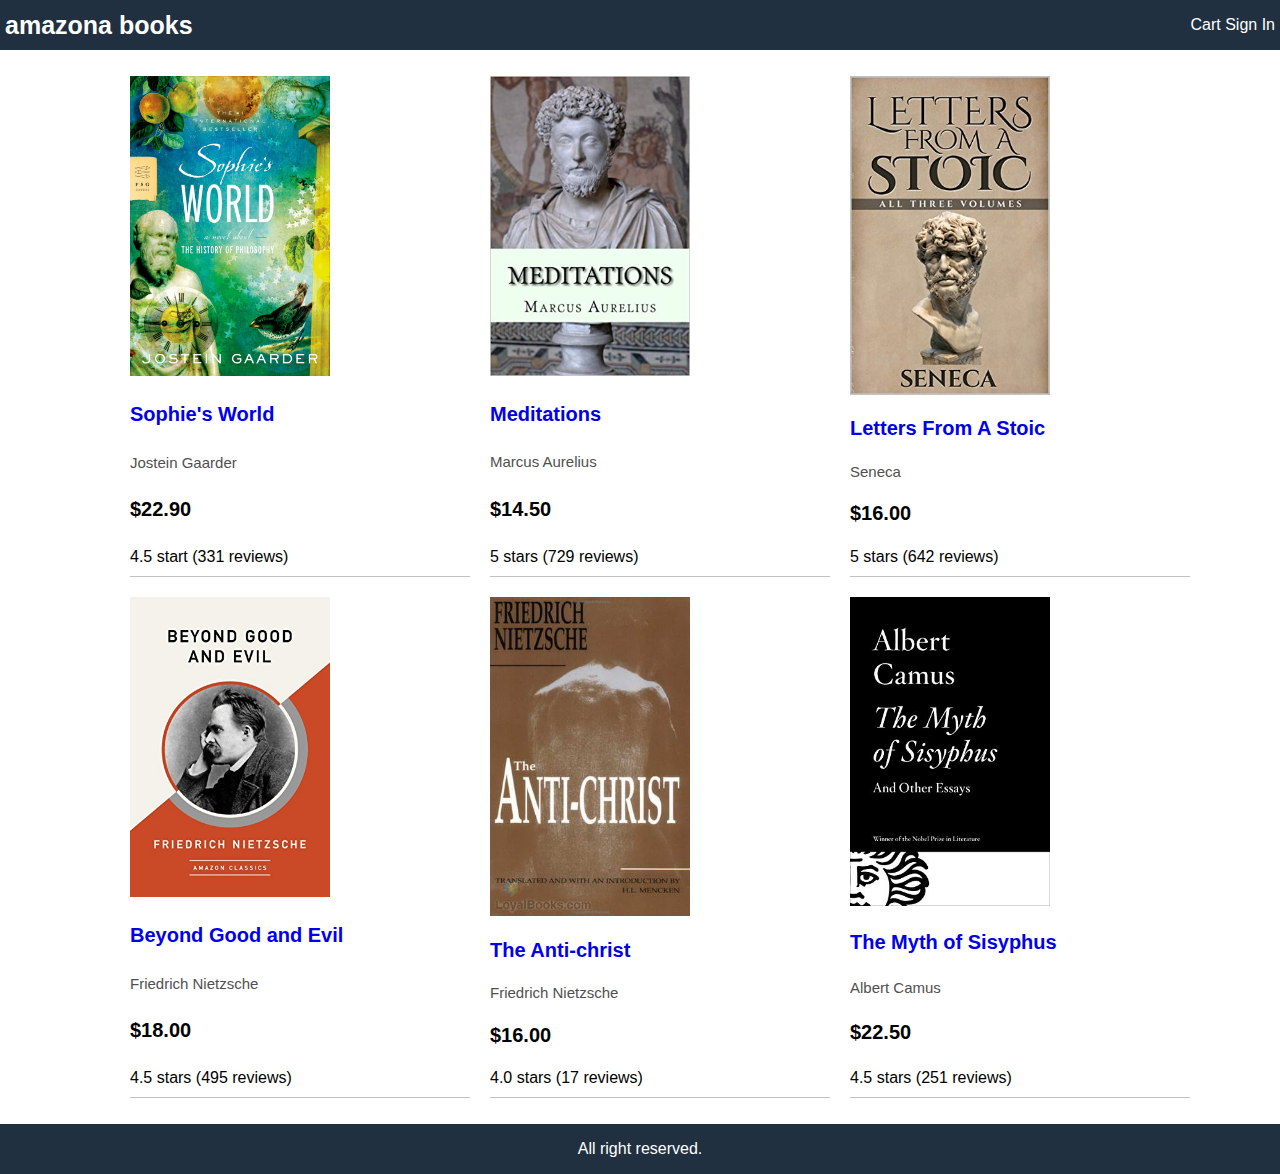
==== template/index.html @ 5bf31a67 "creating basic structure for the course" ====
<!DOCTYPE html>
<html lang="en">
  <head>
    <meta charset="UTF-8">
    <meta name="viewport" content="width=device-width, initial-scale=1.0">
    <link rel="stylesheet" href="style.css"/>
    <title>Amazona Books</title>
  </head>
  <body>
    <div class="grid-container">
      <header class="header">
        <div class="brand">
          <a href="index.html">amazona books</a>
        </div>
        <div class="header-links">
          <a href="cart.html">Cart</a>
          <a href="signin.html">Sign In</a>
        </div>
      </header>
      <main class="main">
        <div class="content">
          <ul class="products">
            <li>
              <div class="product">
                <img class="product-image" src="images/sophies_world.jpg" alt="Book 1"/>
                <div class="product-name"><a href="product.html">Sophie's World</a></div>
                <div class="product-author">Jostein Gaarder</div>
                <div class="product-price">$22.90</div>
                <div class="product-rating">4.5 start (331 reviews)</div>
              </div>
            </li>
            <li>
              <div class="product">
                <img class="product-image" src="images/meditations.jpg" alt="Book 2"/>
                <div class="product-name"><a href="product.html">Meditations</a></div>
                <div class="product-author">Marcus Aurelius</div>
                <div class="product-price">$14.50</div>
                <div class="product-rating">5 stars (729 reviews)</div>
              </div>
            </li>
            <li>
              <div class="product">
                <img class="product-image" src="images/letters_from_a_stoic.jpg" alt="Book 3"/>
                <div class="product-name"><a href="product.html">Letters From A Stoic</a></div>
                <div class="product-author">Seneca</div>
                <div class="product-price">$16.00</div>
                <div class="product-rating">5 stars (642 reviews)</div>
              </div>
            </li>
            <li>
              <div class="product">
                <img class="product-image" src="images/beyond_good_and_evil.jpg" alt="Book 4"/>
                <div class="product-name"><a href="product.name">Beyond Good and Evil</a></div>
                <div class="product-author">Friedrich Nietzsche</div>
                <div class="product-price">$18.00</div>
                <div class="product-rating">4.5 stars (495 reviews)</div>
              </div>
            </li>
            <li>
              <div class="product">
                <img class="product-image" src="images/the_antichrist.jpg" alt="Book 5"/>
                <div class="product-name"><a href="product.html">The Anti-christ</a></div>
                <div class="product-author">Friedrich Nietzsche</div>
                <div class="product-price">$16.00</div>
                <div class="product-rating">4.0 stars (17 reviews)</div>
              </div>
            </li>
            <li>
              <div class="product">
                <img class="product-image" src="images/the_myth_of_sisyphus.jpg" alt="Book 6"/>
                <div class="product-name"><a href="product.html">The Myth of Sisyphus</a></div>
                <div class="product-author">Albert Camus</div>
                <div class="product-price">$22.50</div>
                <div class="product-rating">4.5 stars (251 reviews)</div>
              </div>
            </li>  
          </ul>
        </div>
      </main>
      <footer class="footer">
        All right reserved.
      </footer>
    </div>
  </body>
</html>
---- template/style.css ----
html {
    font-size: 62.5%;
    box-sizing: border-box;
}

body {
    font: 1.6rem Helvetica;
    height: 100vh;
    margin: 0;
}

a {
    text-decoration: none;
}

a:hover {
    color: #ff8000;
}

.grid-container {
    height: 100%;
    display: grid;
    grid-template-areas: 
        "header"
        "main"
        "footer";
    grid-template-columns: 1fr;
    grid-template-rows: 5rem 1fr 5rem;
}

.header {
    grid-area: header;
    background-color: #203040;
    color: #fff;
    display: flex;
    justify-content: space-between;
    align-items: center;
    padding: 0.5rem;
}

.brand a {
    color: #fff;
    font-size: 2.5rem;
    font-weight: bold;
}

.header-links a {
    color: #fff;
}
 
.main {
    grid-area: main;
}

.footer {
    grid-area: footer;
    background-color: #203040;
    color: #fff;
    display: flex;
    justify-content: center;
    align-items: center;
}

/* Home Screen */
.products {
    display: flex;
    justify-content: center;
    align-items: center;
    flex-wrap: wrap;
}

.products li {
    flex: 0 1 34rem;
    margin: 1rem;
    height: 50rem;
    border-bottom: .1rem #c0c0c0 solid;
    list-style-type: none;
    padding: 0;
}

.product {
    display: flex;
    flex-direction: column;
    justify-content: space-between;
    height: 100%;
}

.product-image {
    max-width: 20rem;
    max-height: 34rem;
}

.product-name {
    font-size: 2rem;
    font-weight: bold;
}

.product-author {
    font-size: 1.5rem;
    color: #505050;
}

.product-price {
    font-size: 2rem;
    font-weight: bold;
}

.product-rating {
    margin-bottom: 1rem;
}
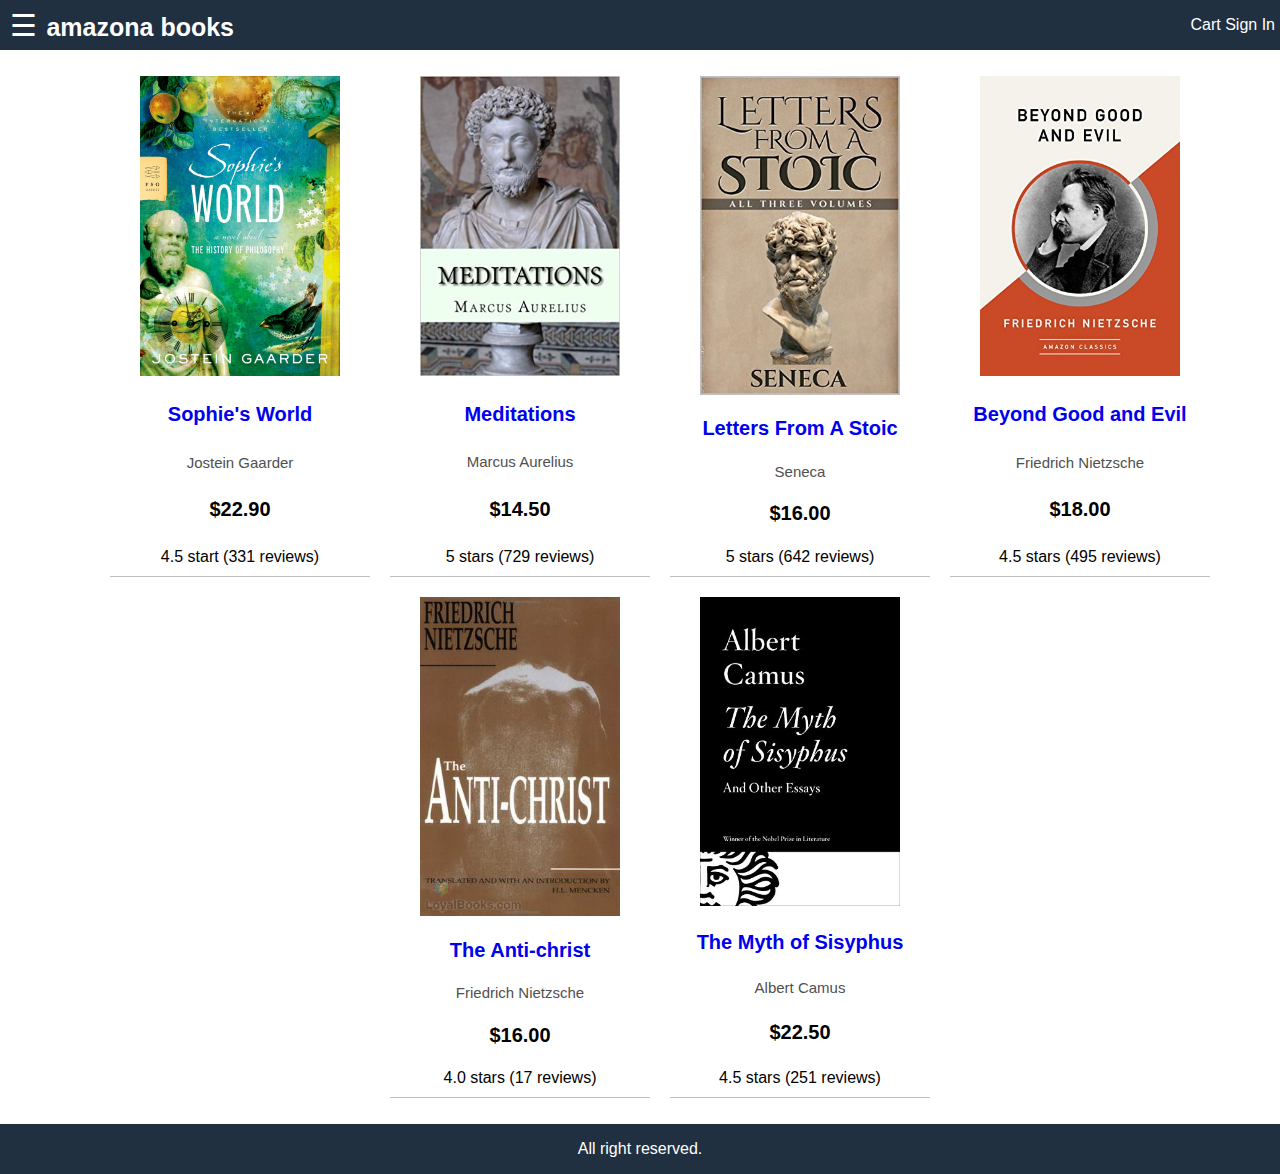
==== commit 3099643a: "added sidebar menu" ====
--- a/template/index.html
+++ b/template/index.html
@@ -10,6 +10,7 @@
     <div class="grid-container">
       <header class="header">
         <div class="brand">
+          <button onclick="openMenu()">&#9776</button>
           <a href="index.html">amazona books</a>
         </div>
         <div class="header-links">
@@ -17,6 +18,18 @@
           <a href="signin.html">Sign In</a>
         </div>
       </header>
+      <aside class="sidebar">
+        <h3>Shopping Categories</h3>
+        <button class="sidebar-close-button" onclick="closeMenu()">x</button>
+        <ul>
+          <li>
+            <a href="philosophy.html">Philosophy</a>
+          </li>
+          <li>
+            <a href="technology">Technology</a>
+          </li>
+        </ul>
+      </aside>
       <main class="main">
         <div class="content">
           <ul class="products">
@@ -81,5 +94,13 @@
         All right reserved.
       </footer>
     </div>
+    <script>
+      function openMenu() {
+        document.querySelector(".sidebar").classList.add("open")
+      }
+      function closeMenu() {
+        document.querySelector(".sidebar").classList.remove("open")
+      }
+    </script>
   </body>
 </html>--- a/template/style.css
+++ b/template/style.css
@@ -7,14 +7,6 @@
     font: 1.6rem Helvetica;
     height: 100vh;
     margin: 0;
-}
-
-a {
-    text-decoration: none;
-}
-
-a:hover {
-    color: #ff8000;
 }
 
 .grid-container {
@@ -44,6 +36,10 @@
     font-weight: bold;
 }
 
+.brand a:hover {
+    color: #fff;
+}
+
 .header-links a {
     color: #fff;
 }
@@ -61,16 +57,23 @@
     align-items: center;
 }
 
+a {
+    text-decoration: none;
+}
+
+a:hover {
+    color: #ff8000;
+}
+
 /* Home Screen */
 .products {
     display: flex;
     justify-content: center;
-    align-items: center;
     flex-wrap: wrap;
 }
 
 .products li {
-    flex: 0 1 34rem;
+    flex: 0 1 26rem;
     margin: 1rem;
     height: 50rem;
     border-bottom: .1rem #c0c0c0 solid;
@@ -83,6 +86,7 @@
     flex-direction: column;
     justify-content: space-between;
     height: 100%;
+    align-items: center;
 }
 
 .product-image {
@@ -107,4 +111,40 @@
 
 .product-rating {
     margin-bottom: 1rem;
+}
+
+/* Sidebar */
+
+.brand button {
+    font-size: 3rem;
+    padding: .5rem;
+    background: none;
+    border: none;
+    color: #fff;
+    cursor: pointer;
+}
+
+.sidebar {
+    position: fixed;
+    transform: translateX(-30rem);
+    width: 30rem;
+    background-color: #f0f0f0;
+    height: 100%;
+}
+
+.sidebar.open {
+    transform: translateX(0);
+}
+
+.sidebar-close-button {
+    background-color: #f0f0f0;
+    border: none;
+    width: 2rem;
+    height: 2rem;
+    font-size: 1.8rem;
+    font-weight: bold;
+    cursor: pointer;
+    position: absolute;
+    right: .5rem;
+    top: 1.5rem;
 }